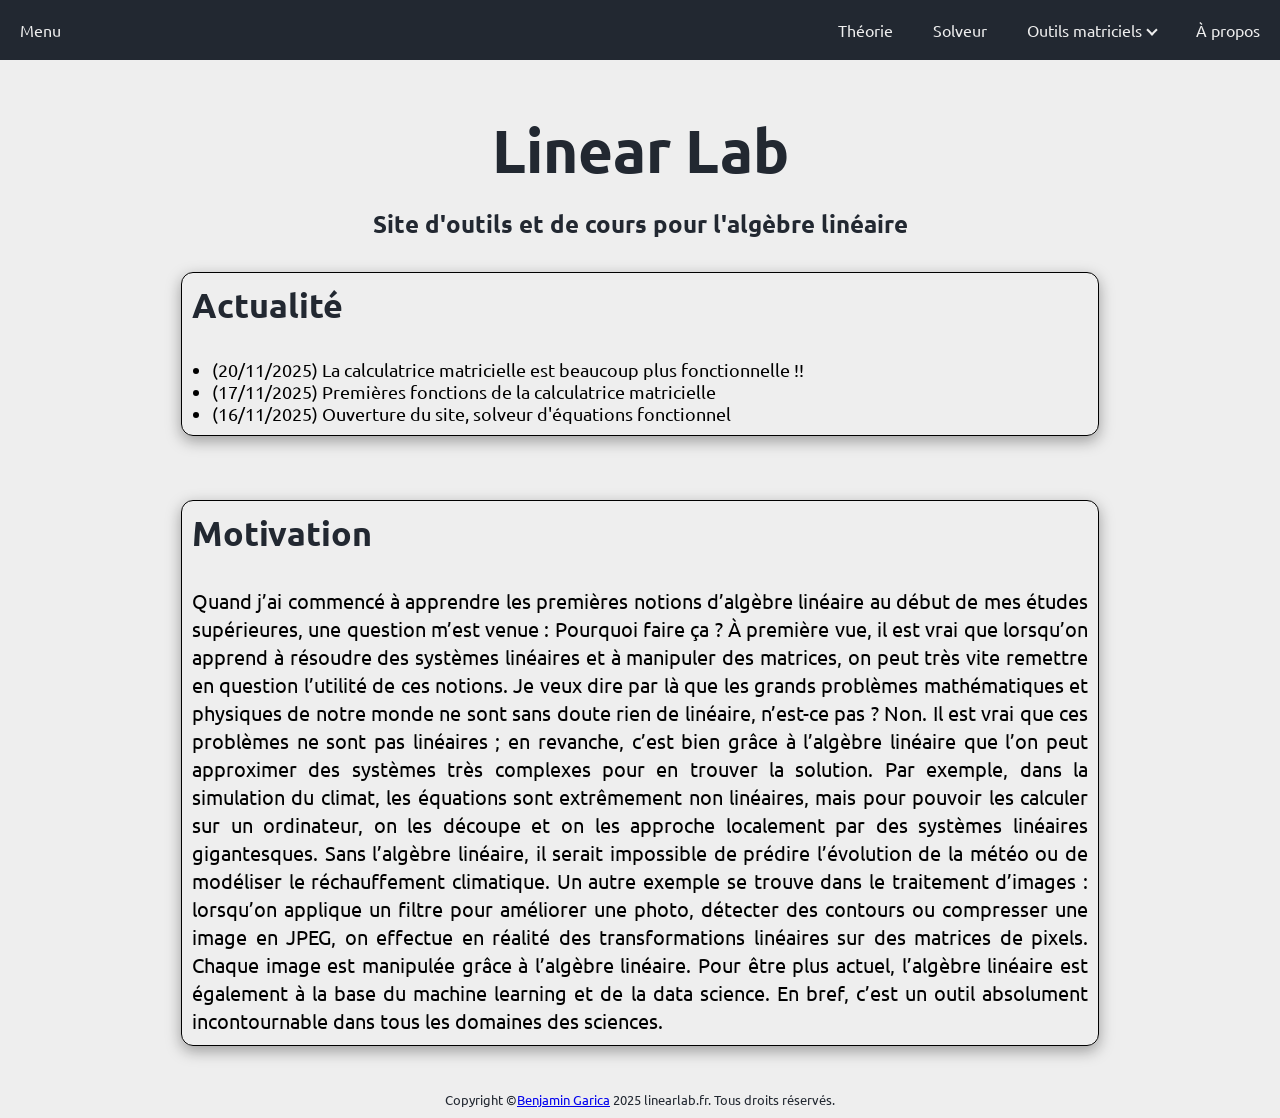
==== index.html @ 96537c59 "Linearlab-1" ====
<!DOCTYPE html>
<html lang="fr">
<head>
    <meta charset="UTF-8">
    <meta name="viewport" content="width=device-width, initial-scale=1.0">
    <meta name="description" content="LinearLab propose des cours, une calculatrice matricielle et un solveur pour maîtriser rapidement l'algèbre linéaire.">
    <title>LinearLab</title>

    <!-- Feuille de styles -->
    <link href="https://fonts.googleapis.com/css2?family=Ubuntu:wght@300;400;500;700&display=swap" rel="stylesheet">
    <link rel="stylesheet" href="assets/css/index.css" />
    <link rel="stylesheet" href="assets/css/themes.css" />
    <link rel="stylesheet" href="assets/css/navbar.css" />
</head>
<body>
    <nav>
        <input type="checkbox" id="sidebar-active">
        <label for="sidebar-active" class="open-sidebar-button"><svg xmlns="http://www.w3.org/2000/svg" height="32px" viewBox="0 -960 960 960" width="32px" fill="#e3e3e3"><path d="M120-240v-80h720v80H120Zm0-200v-80h720v80H120Zm0-200v-80h720v80H120Z"/></svg>
        </label>

        <label id="overlay" for="sidebar-active"></label>
        <div class="links-container">
            <label for="sidebar-active" class="close-sidebar-button"><svg xmlns="http://www.w3.org/2000/svg" height="32px" viewBox="0 -960 960 960" width="32px" fill="#e3e3e3"><path d="m256-200-56-56 224-224-224-224 56-56 224 224 224-224 56 56-224 224 224 224-56 56-224-224-224 224Z"/></svg>
            </label>
            
            <a class="home-link " href="index.html"> Menu </a>
            <a href="pages/theory.html"> Théorie </a>
            <a href="pages/solveur.html"> Solveur </a>
            <div class="dropdown">
                <button class="dropdown-toggle" type="button" aria-haspopup="true">
                    Outils matriciels
                    <span class="chevron" aria-hidden="true"></span>
                </button>
                <div class="dropdown-menu" role="menu">
                    <a class="dropdown-item placeholder"  href="pages/matrixcalc.html">Calculatrice matricielle</a>
                    <a class="dropdown-item placeholder"  >Visualisation de vecteurs (bientôt)</a>
                </div>
            </div>
            <a href="pages/about.html"> À propos </a>

        </div>
    </nav>


    <div class="container">
    
        <div class="title">
            <h1>Linear Lab</h1>
            <h2>Site d'outils et de cours pour l'algèbre linéaire</h2>
        </div>

        <div class="actu">
            <h3>
                Actualité
            </h3>
            <ul>
                <li> (20/11/2025) La calculatrice matricielle est beaucoup plus fonctionnelle !!
                </li>
                <li> (17/11/2025) Premières fonctions de la calculatrice matricielle</li>
                <li> (16/11/2025) Ouverture du site, solveur d'équations fonctionnel</li>
            </ul>
        </div>

        <div class="main-text">
        <h3>
            Motivation
        </h3>
        <p>
            Quand j’ai commencé à apprendre les premières notions d’algèbre linéaire au début de mes études supérieures, une question m’est venue : Pourquoi faire ça ? À première vue, il est vrai que lorsqu’on apprend à résoudre des systèmes linéaires et à manipuler des matrices, on peut très vite remettre en question l’utilité de ces notions. Je veux dire par là que les grands problèmes mathématiques et physiques de notre monde ne sont sans doute rien de linéaire, n’est-ce pas ?

            Non. Il est vrai que ces problèmes ne sont pas linéaires ; en revanche, c’est bien grâce à l’algèbre linéaire que l’on peut approximer des systèmes très complexes pour en trouver la solution.
            Par exemple, dans la simulation du climat, les équations sont extrêmement non linéaires, mais pour pouvoir les calculer sur un ordinateur, on les découpe et on les approche localement par des systèmes linéaires gigantesques. Sans l’algèbre linéaire, il serait impossible de prédire l’évolution de la météo ou de modéliser le réchauffement climatique.
            
            Un autre exemple se trouve dans le traitement d’images : lorsqu’on applique un filtre pour améliorer une photo, détecter des contours ou compresser une image en JPEG, on effectue en réalité des transformations linéaires sur des matrices de pixels. Chaque image est manipulée grâce à l’algèbre linéaire.
            
            Pour être plus actuel, l’algèbre linéaire est également à la base du machine learning et de la data science. En bref, c’est un outil absolument incontournable dans tous les domaines des sciences.
        </p>
        </div>

    </div>
</body>
<footer>
    <small>Copyright ©<a href="https://benjamingarcia.fr/" target="_blank">Benjamin Garica</a> 2025 linearlab.fr. Tous droits réservés.</small>
</footer>

</html>
---- assets/css/index.css ----
body {

  background-color: var(--bg-color);
  min-height: 100vh; /* s’adapte à la taille écran */
  font-family: var(--font-family), monospace;
}

.container{
  display: flex;
  justify-content: center;
  align-items: center;
  flex-direction: column;
  
  margin-top: 50px;
}

.title{
  display: flex;
  flex-direction: column;
  justify-content: center;
  align-items: center;
  gap: 20px;
}

h1 {
  color: var(--text-color);
  font-size: 60px;
}

h2{
  color: var(--text-color);
}

.actu{
  box-shadow: rgba(0, 0, 0, 0.35) 0px 5px 15px;
  /* box-shadow: rgba(240, 46, 170, 0.4) 5px 5px, rgba(240, 46, 170, 0.3) 10px 10px, rgba(240, 46, 170, 0.2) 15px 15px, rgba(240, 46, 170, 0.1) 20px 20px, rgba(240, 46, 170, 0.05) 25px 25px;*/
  border: solid 1px black;
  border-radius: 12px;
  display: flex;
  flex-direction: column;
  margin: 2rem auto;
  max-width: 70%; /* limite largeur pour meilleure lisibilité */
  width: 70%;
  padding: 10px;
  gap: 2rem;
}

.actu h3{
  font-size: 34px;
  color: var(--text-color);
  text-align: left;
}

.actu ul{
  font-size: 18px;
  margin-left: 20px;
}

.main-text{
  box-shadow: rgba(0, 0, 0, 0.35) 0px 5px 15px;
  border: solid 1px black;
  border-radius: 12px;
  display: flex;
  flex-direction: column;
  margin: 2rem auto;
  max-width: 70%; /* limite largeur pour meilleure lisibilité */
  padding: 10px;
  gap: 2rem;
}

.main-text h3{
  font-size: 34px;
  color: var(--text-color);
  text-align: left;
}

.main-text p{
  font-size: 20px;
  color: black ;
  line-height: 1.40;
  justify-content: center;
  text-align: justify;
}
---- assets/css/themes.css ----
:root {

    --bg-color: #EEEEEE;
    --text-color: #222831;
    --btn-color: #76ABAE;
    --btn-hcolor: #31363F;

    --font-family : 'Ubuntu', sans-serif;

    }


.darkmode{

    --bg-color: #1b262c;
    --text-color: #bbe1fa;
    --btn-color: #0f4c75;
    --btn-hcolor: #3282b8;

    }

footer {
    color: var(--text-color);
    text-align: center;
    bottom: 0;
    left: 0;
    padding: 10px;
    }
---- assets/css/navbar.css ----
*{
    margin: 0;
    padding: 0;
}

html{
    font-size: 12pt;
    font-family: --font-family;
} 

nav{
    
    height: 60px;
    background-color: var(--text-color);
    display: flex;
    justify-content: flex-end;
    align-items: center;
}

.links-container{

    height: 100%;
    width: 100%;
    display: flex;
    flex-direction: row;
    align-items: center;
}

nav a{
    border-radius: 8px;
    height: 100%;
    padding: 0 20px;
    display: flex;
    align-items: center;
    text-decoration: none;
    color: var(--bg-color);
}

nav a:hover{
    background-color: var(--btn-color);
    color: var(--text-color);
}

.dropdown{
    position: relative;
    height: 100%;
    display: flex;
    align-items: stretch;
}

.dropdown-toggle{
    background: transparent;
    border: none;
    color: var(--bg-color);
    font: inherit;
    height: 100%;
    padding: 0 20px;
    display: flex;
    align-items: center;
    gap: 6px;
    cursor: pointer;
}

.dropdown-toggle:hover,
.dropdown-toggle:focus-visible{
    background-color: var(--btn-color);
    outline: none;
}

.chevron{
    border: solid var(--bg-color);
    border-width: 0 2px 2px 0;
    display: inline-block;
    padding: 3px;
    transform: rotate(45deg);
    transition: transform 0.2s ease;
}

.dropdown:hover .chevron,
.dropdown:focus-within .chevron{
    transform: rotate(-135deg);
}

.dropdown-menu{
    display: none;
    position: absolute;
    top: 100%;
    left: 0;
    background-color: var(--text-color);
    min-width: 210px;
    box-shadow: 0 8px 12px rgba(0, 0, 0, 0.25);
    flex-direction: column;
    z-index: 15;
}

.dropdown-menu a,
.dropdown-menu .dropdown-item{
    height: auto;
    padding: 12px 20px;
}

.dropdown-menu .placeholder{
    color: var(--bg-color);
    cursor: pointer;
}

.dropdown:hover .dropdown-menu,
.dropdown:focus-within .dropdown-menu{
    display: flex;
}

nav .home-link{
    margin-right: auto;
}

nav svg{
    fill: var(--bg-color)
}

#sidebar-active{
    display: none;
}

.open-sidebar-button, .close-sidebar-button{
    display: none;
}


@media(max-width: 630px){
    .links-container{
        flex-direction: column;
        align-items: flex-start;

        position: fixed;
        top: 0;
        right: -100%;
        z-index: 10;
        width: 200px;

        background-color: var(--text-color);
        box-shadow: -5px 0 5px rgba(0, 0, 0, 0.25);
        transition: 0.70s ease-out;
    }
    
    nav a{
        box-sizing: border-box;
        height: auto;
        width: 100%;
        padding: 20px 30px;
        justify-content: flex-start;
    }

    .dropdown{
        width: 100%;
        flex-direction: column;
    }

    .dropdown-toggle{
        width: 100%;
        justify-content: space-between;
    }

    .dropdown-menu{
        position: static;
        width: 100%;
        min-width: 0;
        box-shadow: none;
    }

    .open-sidebar-button, .close-sidebar-button{
        padding: 20px;
        display: block;
    }

    #sidebar-active:checked ~ .links-container{
        right: 0;
    }

    #sidebar-active:checked ~ #overlay{
        height: 100%;
        width: 100%;
        position: fixed;
        top: 0;
        left: 0;
        z-index: 9;
    }

}
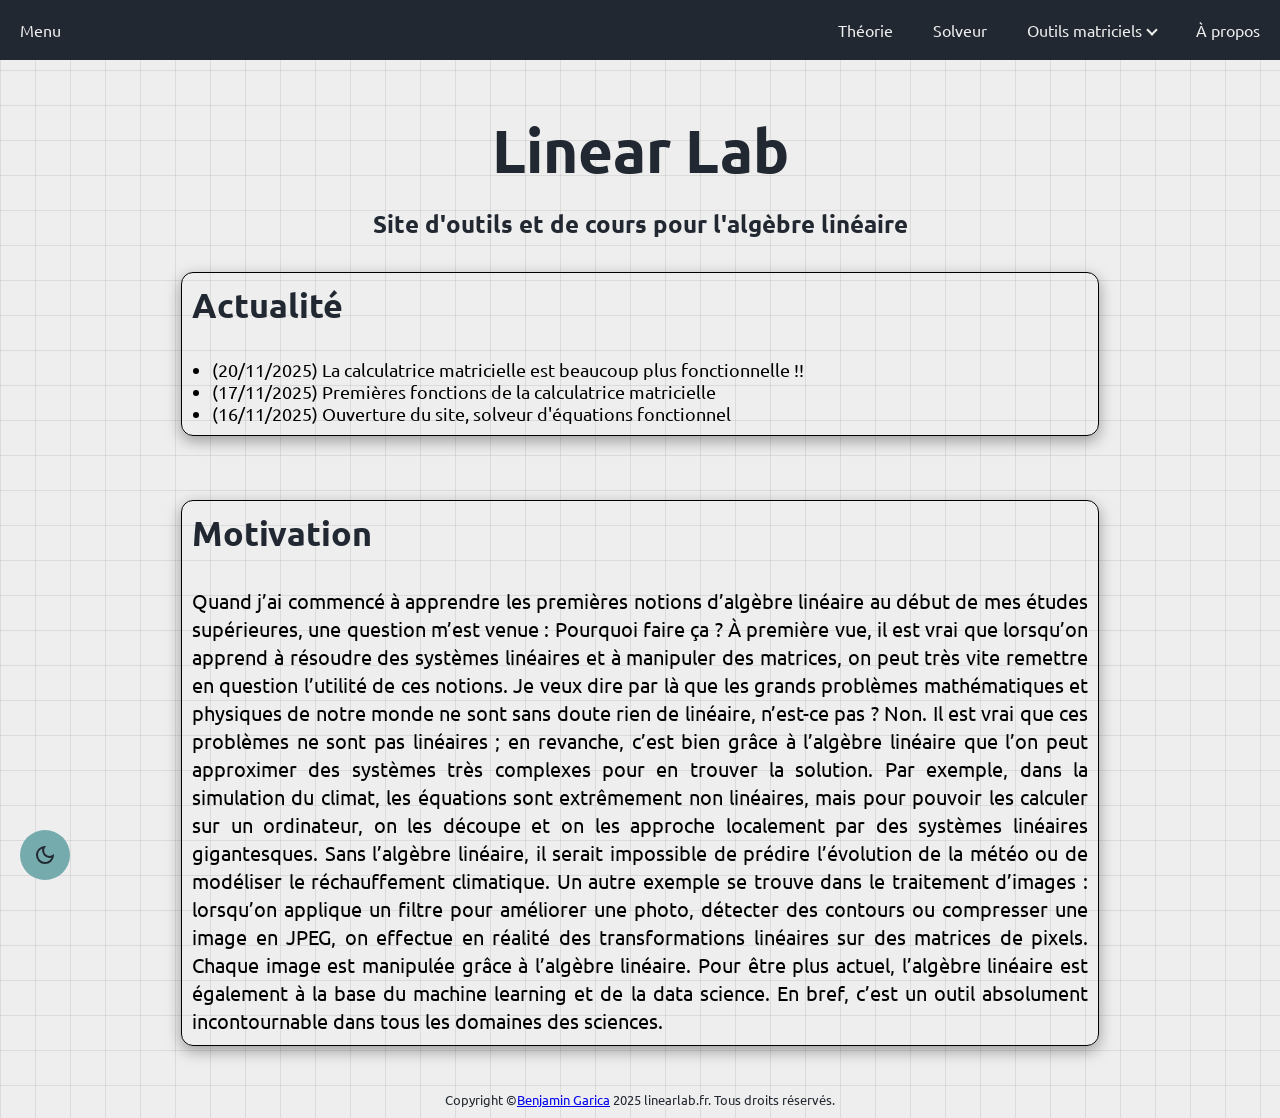
==== commit b53e798f: "theme switch" ====
--- a/index.html
+++ b/index.html
@@ -5,12 +5,14 @@
     <meta name="viewport" content="width=device-width, initial-scale=1.0">
     <meta name="description" content="LinearLab propose des cours, une calculatrice matricielle et un solveur pour maîtriser rapidement l'algèbre linéaire.">
     <title>LinearLab</title>
-
+    <link rel="icon" type="image/png" href="assets/images/logo-linearlab.png" />
     <!-- Feuille de styles -->
     <link href="https://fonts.googleapis.com/css2?family=Ubuntu:wght@300;400;500;700&display=swap" rel="stylesheet">
     <link rel="stylesheet" href="assets/css/index.css" />
     <link rel="stylesheet" href="assets/css/themes.css" />
     <link rel="stylesheet" href="assets/css/navbar.css" />
+    <!-- Javascript -->
+    <script src="assets/js/darkmode.js"></script>
 </head>
 <body>
     <nav>
@@ -78,6 +80,11 @@
         </div>
 
     </div>
+
+    <button id="theme-switch" aria-label="Change the theme">
+        <svg xmlns="http://www.w3.org/2000/svg" height="24px" viewBox="0 -960 960 960" width="24px" fill="#e3e3e3"><path d="M480-120q-150 0-255-105T120-480q0-150 105-255t255-105q14 0 27.5 1t26.5 3q-41 29-65.5 75.5T444-660q0 90 63 153t153 63q55 0 101-24.5t75-65.5q2 13 3 26.5t1 27.5q0 150-105 255T480-120Zm0-80q88 0 158-48.5T740-375q-20 5-40 8t-40 3q-123 0-209.5-86.5T364-660q0-20 3-40t8-40q-78 32-126.5 102T200-480q0 116 82 198t198 82Zm-10-270Z"/></svg>
+        <svg xmlns="http://www.w3.org/2000/svg" height="24px" viewBox="0 -960 960 960" width="24px" fill="#e3e3e3"><path d="M480-360q50 0 85-35t35-85q0-50-35-85t-85-35q-50 0-85 35t-35 85q0 50 35 85t85 35Zm0 80q-83 0-141.5-58.5T280-480q0-83 58.5-141.5T480-680q83 0 141.5 58.5T680-480q0 83-58.5 141.5T480-280ZM200-440H40v-80h160v80Zm720 0H760v-80h160v80ZM440-760v-160h80v160h-80Zm0 720v-160h80v160h-80ZM256-650l-101-97 57-59 96 100-52 56Zm492 496-97-101 53-55 101 97-57 59Zm-98-550 97-101 59 57-100 96-56-52ZM154-212l101-97 55 53-97 101-59-57Zm326-268Z"/></svg>
+    </button>
 </body>
 <footer>
     <small>Copyright ©<a href="https://benjamingarcia.fr/" target="_blank">Benjamin Garica</a> 2025 linearlab.fr. Tous droits réservés.</small>
--- a/assets/css/index.css
+++ b/assets/css/index.css
@@ -1,9 +1,27 @@
 body {
-
   background-color: var(--bg-color);
   min-height: 100vh; /* s’adapte à la taille écran */
   font-family: var(--font-family), monospace;
+
+  /* Grid background */
+  --line-color: rgba(0, 0, 0, 0.08);
+
+
+  --line-color: rgba(0, 0, 0, 0.08);
+
+  background-image:
+    linear-gradient(var(--line-color) 1px, transparent 1px),
+    linear-gradient(90deg, var(--line-color) 1px, transparent 1px);
+  background-size: 35px 35px;
+  animation: drift 25s linear infinite;
+  
+  @keyframes drift {
+    from { background-position: 0 0; }
+    to   { background-position: 100px 100px; }
+  }
+
 }
+
 
 .container{
   display: flex;
--- a/assets/css/themes.css
+++ b/assets/css/themes.css
@@ -10,6 +10,8 @@
     }
 
 
+
+
 .darkmode{
 
     --bg-color: #1b262c;
@@ -19,10 +21,50 @@
 
     }
 
+
+    #theme-switch{
+        height: 50px;
+        width: 50px;
+        padding: 0;
+        border-radius: 50%;
+        border: none;
+        background-color: var(--btn-color);
+        display: flex;
+        justify-content: center;
+        cursor: pointer;
+        align-items: center;
+        position: fixed;
+        transform: scale(1); /* état normal */
+        bottom: 20px;
+        left: 20px;
+        transition: transform 0.3s ease, background-color 0.3s ease, color 0.3s ease; /* transition pour plusieurs propriétés */
+      }
+      
+    #theme-switch:hover{
+        transform: scale(1.30); /* état au survol */
+        color: var(--bg-color);
+        background-color: var(--btn-hcolor);
+      
+    }
+    
+    #theme-switch svg{
+        fill: var(--text-color) /* Pour choisir la couleur des logos*/
+      }
+    #theme-switch svg:last-child{
+        display: none;
+      }
+    .darkmode #theme-switch svg:first-child{
+        display: none;
+      }
+    .darkmode #theme-switch svg:last-child{
+        display: block;
+    
+    }
+
 footer {
     color: var(--text-color);
     text-align: center;
     bottom: 0;
     left: 0;
     padding: 10px;
-    }+    }
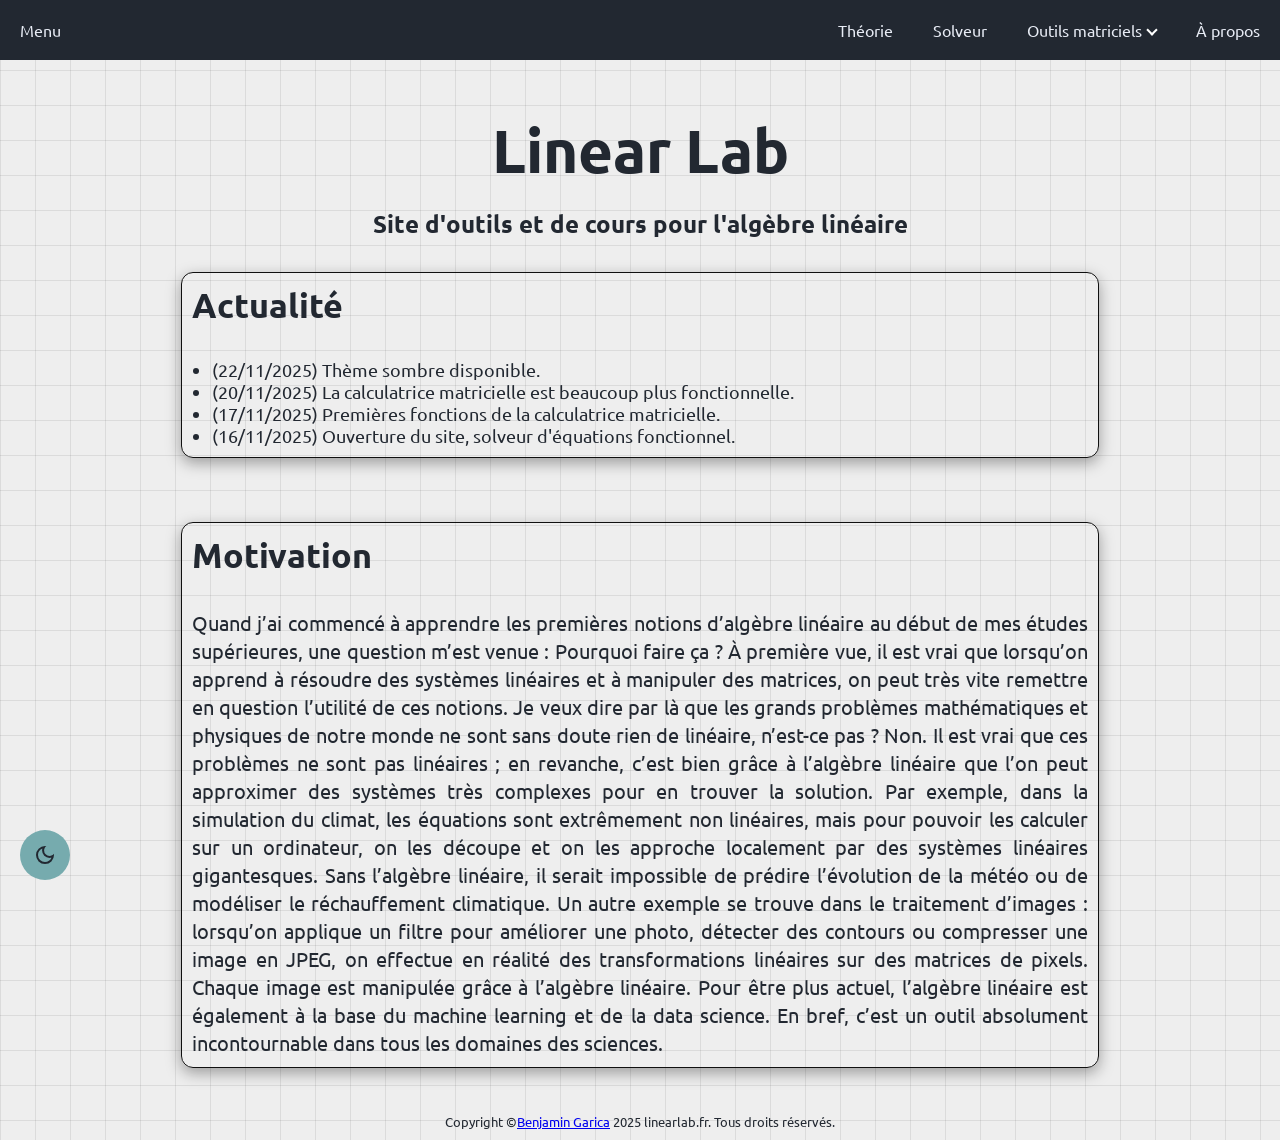
==== commit ca0c10de: "Update actu" ====
--- a/index.html
+++ b/index.html
@@ -56,10 +56,12 @@
                 Actualité
             </h3>
             <ul>
-                <li> (20/11/2025) La calculatrice matricielle est beaucoup plus fonctionnelle !!
+                <li> (22/11/2025) Thème sombre disponible.
                 </li>
-                <li> (17/11/2025) Premières fonctions de la calculatrice matricielle</li>
-                <li> (16/11/2025) Ouverture du site, solveur d'équations fonctionnel</li>
+                <li> (20/11/2025) La calculatrice matricielle est beaucoup plus fonctionnelle.
+                </li>
+                <li> (17/11/2025) Premières fonctions de la calculatrice matricielle.</li>
+                <li> (16/11/2025) Ouverture du site, solveur d'équations fonctionnel.</li>
             </ul>
         </div>
 
--- a/assets/css/index.css
+++ b/assets/css/index.css
@@ -3,11 +3,7 @@
   min-height: 100vh; /* s’adapte à la taille écran */
   font-family: var(--font-family), monospace;
 
-  /* Grid background */
-  --line-color: rgba(0, 0, 0, 0.08);
 
-
-  --line-color: rgba(0, 0, 0, 0.08);
 
   background-image:
     linear-gradient(var(--line-color) 1px, transparent 1px),
@@ -50,9 +46,8 @@
 }
 
 .actu{
-  box-shadow: rgba(0, 0, 0, 0.35) 0px 5px 15px;
-  /* box-shadow: rgba(240, 46, 170, 0.4) 5px 5px, rgba(240, 46, 170, 0.3) 10px 10px, rgba(240, 46, 170, 0.2) 15px 15px, rgba(240, 46, 170, 0.1) 20px 20px, rgba(240, 46, 170, 0.05) 25px 25px;*/
-  border: solid 1px black;
+  box-shadow: var(--box-shadow);
+  border: var(--border-color);
   border-radius: 12px;
   display: flex;
   flex-direction: column;
@@ -61,6 +56,7 @@
   width: 70%;
   padding: 10px;
   gap: 2rem;
+  color:var(--text-color);
 }
 
 .actu h3{
@@ -74,9 +70,10 @@
   margin-left: 20px;
 }
 
+
 .main-text{
-  box-shadow: rgba(0, 0, 0, 0.35) 0px 5px 15px;
-  border: solid 1px black;
+  box-shadow: var(--box-shadow);
+  border: var(--border-color);
   border-radius: 12px;
   display: flex;
   flex-direction: column;
@@ -84,6 +81,7 @@
   max-width: 70%; /* limite largeur pour meilleure lisibilité */
   padding: 10px;
   gap: 2rem;
+  color: var(--text-color) ;
 }
 
 .main-text h3{
@@ -94,7 +92,6 @@
 
 .main-text p{
   font-size: 20px;
-  color: black ;
   line-height: 1.40;
   justify-content: center;
   text-align: justify;
--- a/assets/css/themes.css
+++ b/assets/css/themes.css
@@ -4,21 +4,40 @@
     --text-color: #222831;
     --btn-color: #76ABAE;
     --btn-hcolor: #31363F;
-
+    --line-color: rgba(0, 0, 0, 0.08);
+    --box-shadow: rgba(0, 0, 0, 0.35) 0px 5px 15px;
+    --border-color: solid 1px #101010;
+    --panel-color: #ffffff;
+    --input-bg: #ffffff;
+    --input-alt-bg: #f7f8fb;
+    --input-border: #cfd5dd;
+    --soft-border: #e1e6ef;
+    --muted-text: #556072;
+    --accent-surface-one: #edf5ff;
+    --accent-surface-two: #e6f7ea;
+    --nav-bg: #222831;
     --font-family : 'Ubuntu', sans-serif;
 
     }
 
 
-
-
 .darkmode{
-
-    --bg-color: #1b262c;
-    --text-color: #bbe1fa;
-    --btn-color: #0f4c75;
-    --btn-hcolor: #3282b8;
-
+    --line-color: rgba(255, 255, 255, 0.06);
+    --bg-color: #0d121c;
+    --text-color: #e8ecf5;
+    --btn-color: #8e7cff;
+    --btn-hcolor: #7a6ae6;
+    --box-shadow: rgba(0, 0, 0, 0.55) 0px 10px 30px;
+    --border-color: solid 1px #2f3650;
+    --panel-color: #161c28;
+    --input-bg: #111826;
+    --input-alt-bg: #141b2a;
+    --input-border: #25304a;
+    --soft-border: #1d263a;
+    --muted-text: #c0c7d4;
+    --accent-surface-one: #1a2133;
+    --accent-surface-two: #16202d;
+    --nav-bg: #131a2a;
     }
 
 
--- a/assets/css/navbar.css
+++ b/assets/css/navbar.css
@@ -9,9 +9,9 @@
 } 
 
 nav{
-    
+
     height: 60px;
-    background-color: var(--text-color);
+    background-color: var(--nav-bg);
     display: flex;
     justify-content: flex-end;
     align-items: center;
@@ -33,7 +33,7 @@
     display: flex;
     align-items: center;
     text-decoration: none;
-    color: var(--bg-color);
+    color: #e8ecf5;
 }
 
 nav a:hover{
@@ -51,7 +51,7 @@
 .dropdown-toggle{
     background: transparent;
     border: none;
-    color: var(--bg-color);
+    color: #e8ecf5;
     font: inherit;
     height: 100%;
     padding: 0 20px;
@@ -68,7 +68,7 @@
 }
 
 .chevron{
-    border: solid var(--bg-color);
+    border: solid #ffff;
     border-width: 0 2px 2px 0;
     display: inline-block;
     padding: 3px;
@@ -86,7 +86,7 @@
     position: absolute;
     top: 100%;
     left: 0;
-    background-color: var(--text-color);
+    background-color: var(--nav-bg);
     min-width: 210px;
     box-shadow: 0 8px 12px rgba(0, 0, 0, 0.25);
     flex-direction: column;
@@ -97,11 +97,12 @@
 .dropdown-menu .dropdown-item{
     height: auto;
     padding: 12px 20px;
+
 }
 
 .dropdown-menu .placeholder{
-    color: var(--bg-color);
     cursor: pointer;
+    color: white;
 }
 
 .dropdown:hover .dropdown-menu,
@@ -114,7 +115,7 @@
 }
 
 nav svg{
-    fill: var(--bg-color)
+    fill: var(--text-color)
 }
 
 #sidebar-active{
@@ -137,7 +138,7 @@
         z-index: 10;
         width: 200px;
 
-        background-color: var(--text-color);
+        background-color: var(--nav-bg);
         box-shadow: -5px 0 5px rgba(0, 0, 0, 0.25);
         transition: 0.70s ease-out;
     }
